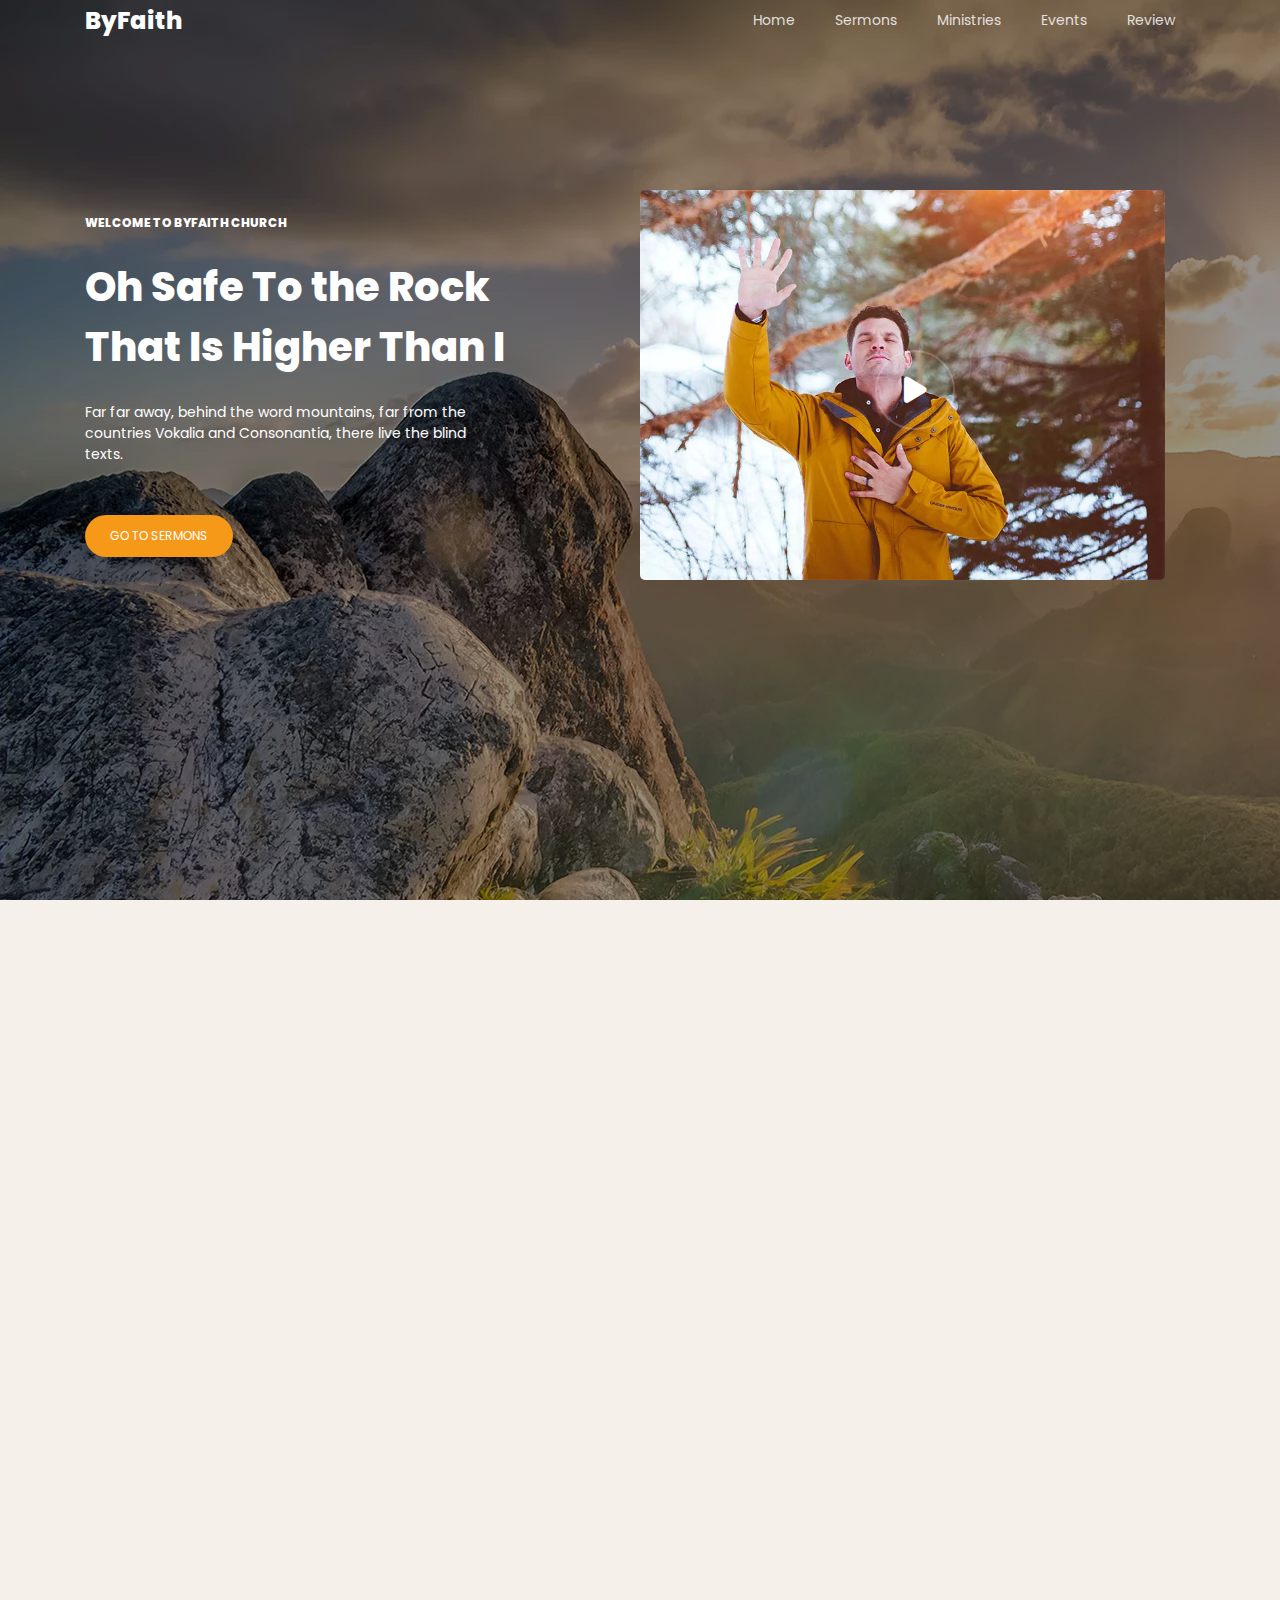
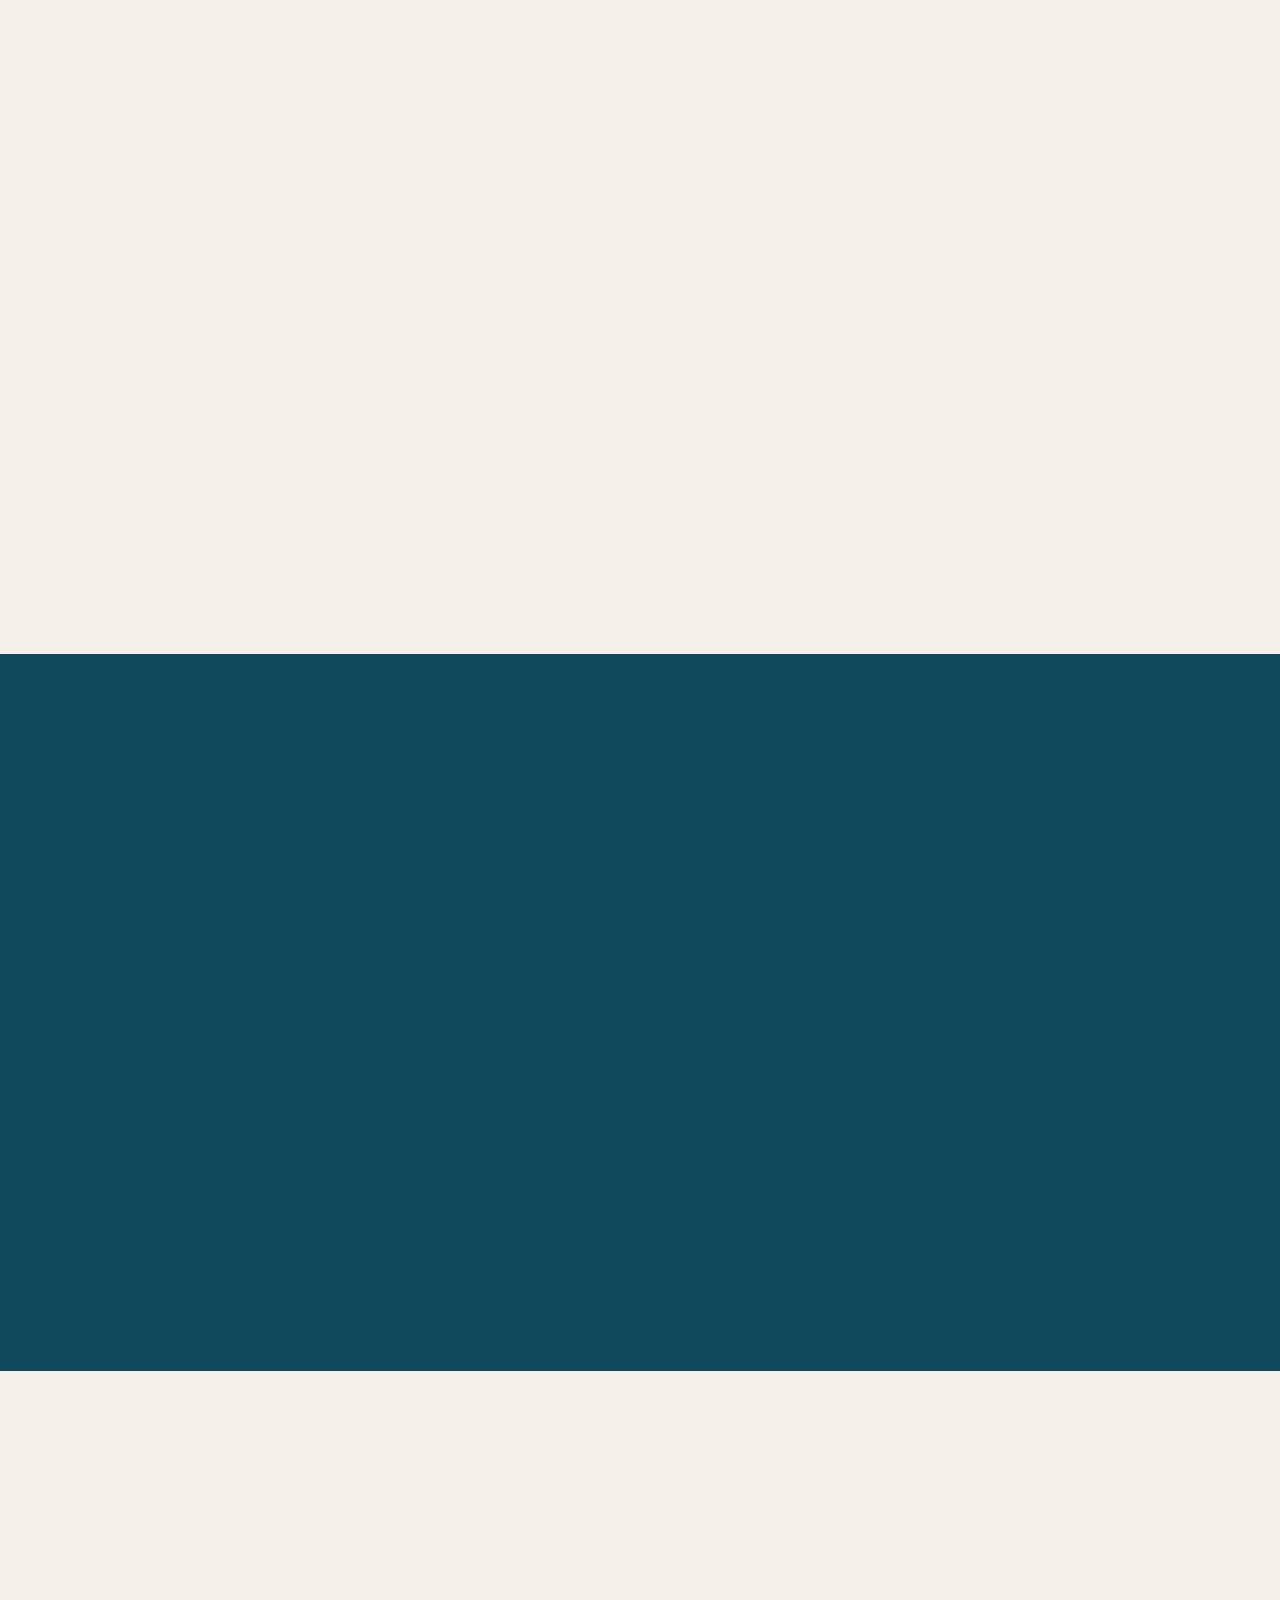
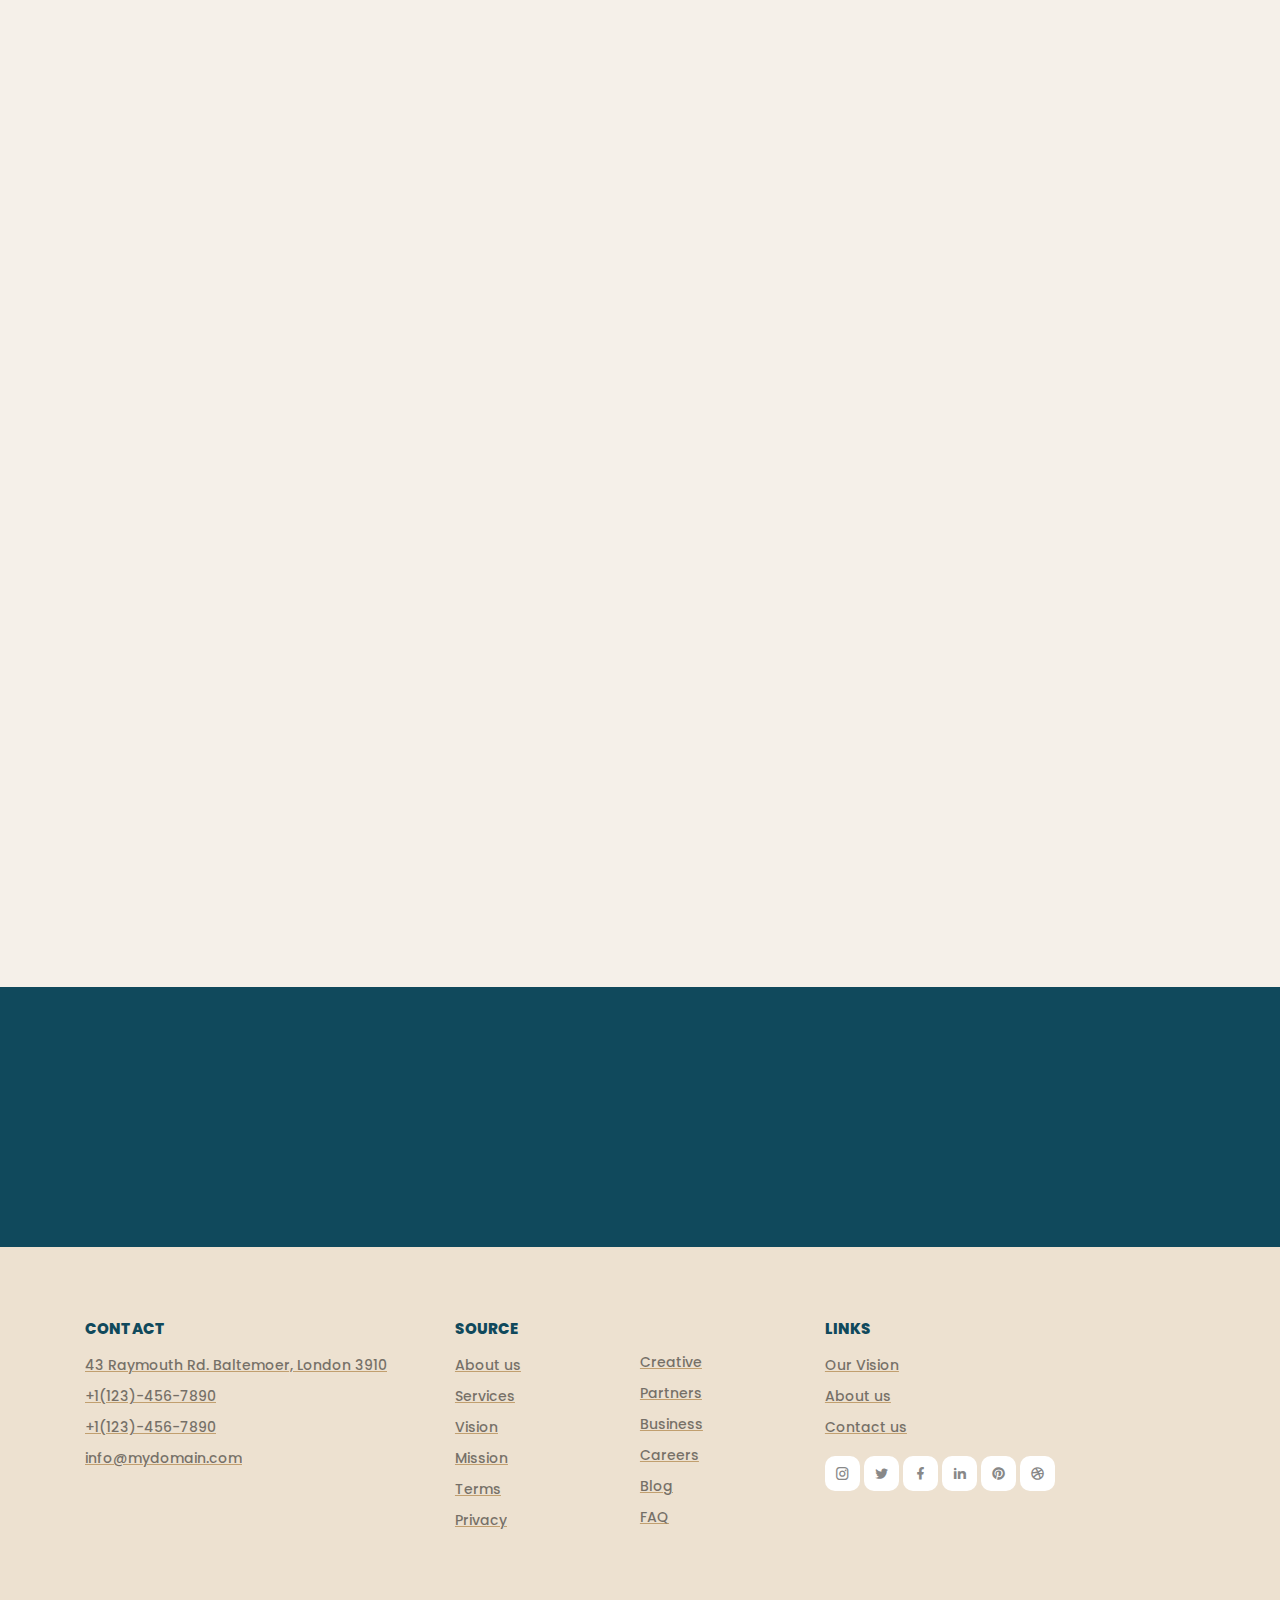
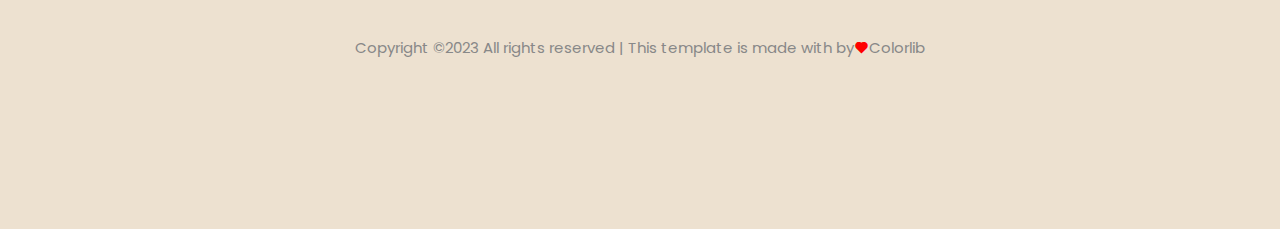
==== index.html @ b5b04ec8 "SASS-WEBSITE" ====
<!DOCTYPE html>
<html lang="en">

<head>
    <meta charset="UTF-8">
    <meta http-equiv="X-UA-Compatible" content="IE=edge">
    <meta name="viewport" content="width=device-width, initial-scale=1.0">
    <title>sass</title>
    <link rel="stylesheet" href="remix/remixicon.css" type="text/css">
    <link rel="stylesheet" href="fonts/stylesheet.css" type="text/css">
    <link rel="stylesheet" href="css/all.min.css" type="text/css">
    <link rel="stylesheet" href="css/animate.css" type="text/css">
    <link rel="stylesheet" href="css/style.css" type="text/css">

</head>

<body>

    <!-- header start -->
    <header>
        <div class="container">
            <div class="d-flex justify-between align-center">
                <div class="logo">
                    <h2><a href="javascript:void(0)">ByFaith</a></h2>
                </div>
                <nav>
                    <ul class="d-flex">
                        <li><a href="javascript:void(0)">Home</a></li>
                        <li class="dropdown">
                            <a href="javascript:void(0)">Sermons</a>
                            <div class="dropdown-menu">
                                <ul>
                                    <li><a href="javascript:void(0)">sermons</a></li>
                                    <li><a href="javascript:void(0)">sermons single</a></li>
                                    <li class="sub">
                                        <a href="javascript:void(0)">dropdown ></a>
                                        <div class="sub-menu">
                                            <ul>
                                                <li><a href="javascript:void(0)">sub menu one</a></li>
                                                <li><a href="javascript:void(0)">sub menu two</a></li>
                                                <li><a href="javascript:void(0)">sub menu three</a></li>
                                            </ul>
                                        </div>
                                    </li>
                                </ul>
                            </div>
                        </li>
                        <li><a href="javascript:void(0)">Ministries</a></li>
                        <li><a href="javascript:void(0)">Events</a></li>
                        <li><a href="javascript:void(0)">Review</a></li>
                    </ul>
                </nav>
            </div>
        </div>
    </header>
    <!-- header end -->

    <main>
        <!-- banner start -->

        <section>
            <div class="banner">
                <div class="container">
                    <div class="row align-center">
                        <div class="w-2">
                            <div class="banner-item">
                                <h4 class="wow fadeInDown">WELCOME TO BYFAITH CHURCH</h4>
                                <h1 class="wow fadeInDown">Oh Safe To the Rock That Is Higher Than I</h1>
                                <p class="wow fadeInDown">Far far away, behind the word mountains, far from the countries Vokalia and
                                    Consonantia,
                                    there live the blind texts.</p>
                                <a href="#" class="btn" class="wow fadeInDown">GO TO SERMONS</a>
                            </div>
                        </div>
                        <div class="w-2">
                            <div class="banner-img wow fadeInDown">
                                <i class="fa-solid fa-play"></i>
                                <img src="images/banner.webp" alt="banner" title="banner">
                            </div>
                        </div>
                    </div>
                </div>
            </div>
        </section>

        <!-- banner end -->
        <!-- about start -->

        <section class="about py">
            <div class="container">
                <div class="row ">
                    <div class="w-2">
                        <div class="about-content wow fadeInDown">
                            <h4>ABOUT US</h4>
                            <h2>Living and Sharing
                                The Gospel</h2>
                            <p>Far far away, behind the word mountains, far from the countries Vokalia and Consonantia,
                                there live the blind texts.</br></br>
                                A small river named Duden flows by their place and supplies it with the necessary
                                regelialia. It is a paradisematic country, in which roasted parts of sentences fly into
                                your mouth.</p>
                            <a href="#" class="abtn">KNOW MORE ABOUT US</a>
                        </div>
                    </div>
                    <div class="w-2">
                        <div class="about-img wow fadeInDown">
                            <img src="images/about.webp" alt="about" title="about" width="100% ">
                        </div>
                    </div>
                </div>
            </div>
        </section>

        <!-- about end -->

        <!-- sermons start -->
        <section class="sermons py">
            <div class="container">
                <div class="sermons-title wow fadeInDown">
                    <h5>SERMONS</h5>
                    <h2>Recent Sermons</h2>
                </div>
                <div class="row py">
                    <div class="w-3">
                        <div class="sermons-img wow fadeInDown">
                            <img src="images/s1.webp" alt="s1" title="s1">
                        </div>
                        <div class="sermons-content wow fadeInDown">
                            <h4>15 Jan 2020 • By Pastor Campbell
                            </h4>
                            <h3>Living and Sharing The Gospel</h3>
                            <h4>Far far away, behind the word mountains, far from the countries Vokalia and Consonantia
                            </h4>
                            <h6><a href="javascript:void(0)" class="sbtn">READ MORE</a></h6>
                        </div>
                    </div>
                    <div class="w-3">
                        <div class="sermons-img wow fadeInDown">
                            <img src="images/s2.webp" alt="">
                        </div>
                        <div class="sermons-content wow fadeInDown">
                            <h4>15 Jan 2020 • By Pastor Campbell
                            </h4>
                            <h3>Living and Sharing The Gospel</h3>
                            <h4>Far far away, behind the word mountains, far from the countries Vokalia and Consonantia
                            </h4>
                            <h6><a href="javascript:void(0)" class="sbtn">READ MORE</a></h6>
                        </div>
                    </div>
                    <div class="w-3">
                        <div class="sermons-img wow fadeInDown">
                            <img src="images/s3.webp" alt="">
                        </div>
                        <div class="sermons-content wow fadeInDown">
                            <h4>15 Jan 2020 • By Pastor Campbell
                            </h4>
                            <h3>Living and Sharing The Gospel</h3>
                            <h4>Far far away, behind the word mountains, far from the countries Vokalia and Consonantia
                            </h4>
                            <h6><a href="javascript:void(0)" class="sbtn">READ MORE</a></h6>
                        </div>
                    </div>
                </div>
            </div>
        </section>
        <!-- sermons end -->

        <!-- why us start -->
        <section class="why py">
            <div class="container">
                <div class="row">
                    <div class="w-2">
                        <div class="why-content wow fadeInDown">
                            <h5>why us</h5>
                            <h2>You matter to God, you matter to us.</h2>
                        </div>
                    </div>
                    <div class="w-2">
                        <div class="why-content wow fadeInDown">
                            <p>Far far away, behind the word mountains, far from the countries Vokalia and Consonantia,
                                there live the blind texts. Separated they live in Bookmarksgrove right at the coast of
                                the Semantics, a large language ocean.</p>
                        </div>

                    </div>
                </div>
                <div class="row align-center wow fadeInDown">
                    <div class="w-2">
                        <div class="why-img">
                            <i class="fa-solid fa-play"></i>
                            <img src="images/why.webp" alt="why" title="why">
                        </div>
                    </div>
                    <div class="w-2">
                        <div class="row">
                            <div class="w-2">
                                <div class="why-item wow fadeInDown">
                                    <h4>PEACE WITH GOD</h4>
                                    <p>Far far away, behind the word mountains, far from the countries Vokalia and
                                        Consonantia.</p>
                                    <h4>IDENTIFYING LIMITATIONS</h4>
                                    <p>Far far away, behind the word mountains, far from the countries Vokalia and
                                        Consonantia.</p>
                                </div>
                            </div>
                            <div class="w-2">
                                <div class="why-item wow fadeInDown">
                                    <h4>RELATIONSHIP FOR THE SOUL</h4>
                                    <p>Far far away, behind the word mountains, far from the countries Vokalia and
                                        Consonantia.</p>
                                    <h4>HIS KINGDOM</h4>
                                    <p>Far far away, behind the word mountains, far from the countries Vokalia and
                                        Consonantia.</p>
                                </div>
                            </div>
                        </div>
                        <a href="javascript:void(0)" class="wbtn wow fadeInDown">SEND US YOUR PREYER REQUEST</a>
                    </div>
                </div>
            </div>
        </section>
        <!-- why us end -->

        <!-- terminal start -->
        <section class="terminal py">
            <div class="container">
                <div class="terminal-title text-center wow fadeInDown">
                    <h5>TESTIMONIALS</h5>
                    <h2>Living Testimonies</h2>
                </div>
                <div class="box text-center wow fadeInDown">
                    <div class="terminal-item wow fadeInDown">
                        <h3>Far far away, behind the word mountains</h3>
                        <p>Far far away, behind the word mountains, far from the countries Vokalia and Consonantia,
                            there live the blind texts. Separated they live in Bookmarksgrove right at the coast of the
                            Semantics, a large language ocean.</p>
                        <img src="images/t1.webp" alt="t1" title="t1">
                        <h4>James Campbell</h4>
                        <h5>PERSON</h5>
                    </div>
                </div>
                <div class="terminal-btn wow fadeInDown">
                    <a href="javascript:void(0)" class="btn">PREV</a>
                    <a href="javascript:void(0)" class="btn">NEXT</a>
                </div>

            </div>
        </section>
        <!-- terminal end -->

        <section class="services py">
            <div class="container">
                <div class="box wow fadeInDown">
                    <div class="services-title text-center">
                        <h5>OUR SERVICES</h5>
                        <h2>church Services</h2>
                    </div>
                    <div class="row text-center py wow fadeInDown">
                        <div class="w-3">
                            <div class="services-img">
                                <i class="ri-home-4-fill"></i>
                            </div>
                            <div class="services-content">
                                <h4>Praise and Worship</h4>
                                <p>Far far away, behind the word mountains, far from the countries Vokalia and
                                    Consonantia, there live the blind texts.</p>
                                <a href="javascript:void(0)">+ Read more</a>
                            </div>
                        </div>
                        <div class="w-3">
                            <div class="services-img ">
                                <i class="ri-home-4-fill"></i>
                            </div>
                            <div class="services-content">
                                <h4>Praise and Worship</h4>
                                <p>Far far away, behind the word mountains, far from the countries Vokalia and
                                    Consonantia, there live the blind texts.</p>
                                <a href="javascript:void(0)">+ Read more</a>
                            </div>
                        </div>
                        <div class="w-3">
                            <div class="services-img">
                                <i class="ri-home-4-fill"></i>
                            </div>
                            <div class="services-content">
                                <h4>Praise and Worship</h4>
                                <p>Far far away, behind the word mountains, far from the countries Vokalia and
                                    Consonantia, there live the blind texts.</p>
                                <a href="javascript:void(0)">+ Read more</a>
                            </div>
                        </div>
                    </div>
                </div>
            </div>

        </section>

        <!-- join start -->

        <section class="join py">
            <div class="container">
                <div class="row align-center wow fadeInDown">
                    <div class="join-content">
                        <h2>Join with us as we worship the Lord</h2>
                    </div>
                    <div class="join-btn">
                        <a href="#" class="btn">JOIN US</a>
                    </div>
                </div>
            </div>
        </section>

        <!-- join end -->
    </main>

    <!-- footer start -->
    <footer class="py footer">
        <div class="container">
            <div class="row">
                <div class="w-3">
                    <div class="footer-item">
                        <h3>CONTACT</h3>
                        <ul>
                            <li><a href="javascript:void(0)">43 Raymouth Rd. Baltemoer, London 3910</a></li>
                            <li><a href="javascript:void(0)">+1(123)-456-7890</a></li>
                            <li><a href="javascript:void(0)">+1(123)-456-7890</a></li>
                            <li><a href="javascript:void(0)">info@mydomain.com</a></li>
                        </ul>
                    </div>
                </div>
                <div class="w-3">
                    <div class="row">
                        <div class="w-2">
                            <div class="footer-item">
                                <h3>SOURCE</h3>
                                <ul>
                                    <li><a href="javascript:void(0)">About us</a></li>
                                    <li><a href="javascript:void(0)">Services</a></li>
                                    <li><a href="javascript:void(0)">Vision</a></li>
                                    <li><a href="javascript:void(0)">Mission</a></li>
                                    <li><a href="javascript:void(0)">Terms</a></li>
                                    <li><a href="javascript:void(0)">Privacy</a></li>
                                </ul>
                            </div>
                        </div>
                        <div class="w-2">
                            <div class="footer-content">
                                <ul>
                                    <li><a href="javascript:void(0)">Creative</a></li>
                                    <li><a href="javascript:void(0)">Partners</a></li>
                                    <li><a href="javascript:void(0)">Business</a></li>
                                    <li><a href="javascript:void(0)">Careers</a></li>
                                    <li><a href="javascript:void(0)">Blog</a></li>
                                    <li><a href="javascript:void(0)">FAQ</a></li>
                                </ul>
                            </div>
                        </div>
                    </div>
                </div>
                <div class="w-3">
                    <div class="footer-item">
                        <h3>LINKS</h3>
                        <ul>
                            <li><a href="javascript:void(0)">Our Vision</a></li>
                            <li><a href="javascript:void(0)">About us</a></li>
                            <li><a href="javascript:void(0)">Contact us</a></li>
                        </ul>
                    </div>
                    <div class="link-icon">
                        <i class="ri-instagram-line"></i>
                        <i class="ri-twitter-fill"></i>
                        <i class="ri-facebook-fill"></i>
                        <i class="ri-linkedin-fill"></i>
                        <i class="ri-pinterest-fill"></i>
                        <i class="ri-dribbble-line"></i>
                    </div>
                </div>
            </div>
            <div class="copy-link justify-center d-flex">
                <p class="d-flex align-center">Copyright ©2023 All rights reserved | This template is made with by<i
                        class="ri-heart-fill"></i>
                    Colorlib</p>
            </div>
        </div>
    </footer>
    <!-- footer end -->

    <Script src="js/wow.min.js" type="text/javascript" rel="stylesheet"></script>
    <script>
        wow = new WOW(
        {
        boxClass:     'wow',      // default
        animateClass: 'animated', // default
        offset:       0,          // default
        mobile:       true,       // default
        live:         true        // default
      }
      )
      wow.init();
    </Script>
</body>

</html>
---- fonts/stylesheet.css ----
@font-face {
    font-family: 'Poppins';
    src: url('Poppins-ExtraBoldItalic.woff2') format('woff2'),
        url('Poppins-ExtraBoldItalic.woff') format('woff');
    font-weight: bold;
    font-style: italic;
    font-display: swap;
}

@font-face {
    font-family: 'Poppins';
    src: url('Poppins-BoldItalic.woff2') format('woff2'),
        url('Poppins-BoldItalic.woff') format('woff');
    font-weight: bold;
    font-style: italic;
    font-display: swap;
}

@font-face {
    font-family: 'Poppins';
    src: url('Poppins-Bold.woff2') format('woff2'),
        url('Poppins-Bold.woff') format('woff');
    font-weight: bold;
    font-style: normal;
    font-display: swap;
}

@font-face {
    font-family: 'Poppins';
    src: url('Poppins-ExtraBold.woff2') format('woff2'),
        url('Poppins-ExtraBold.woff') format('woff');
    font-weight: bold;
    font-style: normal;
    font-display: swap;
}

@font-face {
    font-family: 'Poppins';
    src: url('Poppins-Black.woff2') format('woff2'),
        url('Poppins-Black.woff') format('woff');
    font-weight: 900;
    font-style: normal;
    font-display: swap;
}

@font-face {
    font-family: 'Poppins';
    src: url('Poppins-BlackItalic.woff2') format('woff2'),
        url('Poppins-BlackItalic.woff') format('woff');
    font-weight: 900;
    font-style: italic;
    font-display: swap;
}

@font-face {
    font-family: 'Poppins';
    src: url('Poppins-ExtraLight.woff2') format('woff2'),
        url('Poppins-ExtraLight.woff') format('woff');
    font-weight: 200;
    font-style: normal;
    font-display: swap;
}

@font-face {
    font-family: 'Poppins';
    src: url('Poppins-ExtraLightItalic.woff2') format('woff2'),
        url('Poppins-ExtraLightItalic.woff') format('woff');
    font-weight: 200;
    font-style: italic;
    font-display: swap;
}

@font-face {
    font-family: 'Poppins';
    src: url('Poppins-Italic.woff2') format('woff2'),
        url('Poppins-Italic.woff') format('woff');
    font-weight: normal;
    font-style: italic;
    font-display: swap;
}

@font-face {
    font-family: 'Poppins';
    src: url('Poppins-Light.woff2') format('woff2'),
        url('Poppins-Light.woff') format('woff');
    font-weight: 300;
    font-style: normal;
    font-display: swap;
}

@font-face {
    font-family: 'Poppins';
    src: url('Poppins-LightItalic.woff2') format('woff2'),
        url('Poppins-LightItalic.woff') format('woff');
    font-weight: 300;
    font-style: italic;
    font-display: swap;
}

@font-face {
    font-family: 'Poppins';
    src: url('Poppins-Medium.woff2') format('woff2'),
        url('Poppins-Medium.woff') format('woff');
    font-weight: 500;
    font-style: normal;
    font-display: swap;
}

@font-face {
    font-family: 'Poppins';
    src: url('Poppins-MediumItalic.woff2') format('woff2'),
        url('Poppins-MediumItalic.woff') format('woff');
    font-weight: 500;
    font-style: italic;
    font-display: swap;
}

@font-face {
    font-family: 'Poppins';
    src: url('Poppins-Regular.woff2') format('woff2'),
        url('Poppins-Regular.woff') format('woff');
    font-weight: normal;
    font-style: normal;
    font-display: swap;
}

@font-face {
    font-family: 'Poppins';
    src: url('Poppins-SemiBold.woff2') format('woff2'),
        url('Poppins-SemiBold.woff') format('woff');
    font-weight: 600;
    font-style: normal;
    font-display: swap;
}

@font-face {
    font-family: 'Poppins';
    src: url('Poppins-SemiBoldItalic.woff2') format('woff2'),
        url('Poppins-SemiBoldItalic.woff') format('woff');
    font-weight: 600;
    font-style: italic;
    font-display: swap;
}

@font-face {
    font-family: 'Poppins';
    src: url('Poppins-Thin.woff2') format('woff2'),
        url('Poppins-Thin.woff') format('woff');
    font-weight: 100;
    font-style: normal;
    font-display: swap;
}

@font-face {
    font-family: 'Poppins';
    src: url('Poppins-ThinItalic.woff2') format('woff2'),
        url('Poppins-ThinItalic.woff') format('woff');
    font-weight: 100;
    font-style: italic;
    font-display: swap;
}
---- css/style.css ----
* {
  margin: 0;
  padding: 0;
  box-sizing: border-box;
}

body {
  font-family: "Poppins", sans-serif;
}

.container {
  max-width: 1140px;
  margin: 0 auto;
  padding: 0 15px;
}

.text-center {
  text-align: center;
}

.d-flex {
  display: flex;
}

.justify-between {
  justify-content: space-between;
}

.justify-center {
  justify-content: center;
}

.align-center {
  align-items: center;
}

a {
  text-decoration: none;
  display: inline-block;
}

li {
  list-style: none;
}

.row {
  display: flex;
  flex-wrap: wrap;
}

img {
  display: block;
  max-width: 100%;
}

.w-1 {
  width: 100%;
}

.w-2 {
  width: 50%;
}

.py {
  padding: 70px 0;
}

.w-3 {
  width: 33.33%;
}

header {
  position: absolute;
  width: 100%;
  z-index: 99;
}
header .logo h2 a {
  color: white;
}
header nav ul .dropdown {
  position: relative;
  z-index: 9;
}
header nav ul .dropdown .dropdown-menu {
  position: absolute;
  top: 100%;
  left: 0;
  background-color: white;
  width: 180px;
  opacity: 0;
  visibility: hidden;
  transform: translateY(20px);
  transition: all 0.3s linear;
}
header nav ul .dropdown .dropdown-menu ul li a {
  transition: all 0.3s linear;
  color: black;
  opacity: 1;
}
header nav ul .dropdown .dropdown-menu ul li:hover a {
  color: #f79918;
}
header nav ul .dropdown .dropdown-menu ul .sub {
  position: relative;
  z-index: 9;
}
header nav ul .dropdown .dropdown-menu ul .sub .sub-menu {
  position: absolute;
  top: 0;
  right: -180px;
  background-color: white;
  width: 180px;
  opacity: 0;
  visibility: hidden;
  transform: translateY(20px);
  transition: all 0.3s linear;
}
header nav ul .dropdown .dropdown-menu ul .sub .sub-menu ul li:hover a {
  color: #f79918;
}
header nav ul .dropdown .dropdown-menu ul .sub .sub-menu ul li a {
  color: black;
  transition: all 0.2s linear;
}
header nav ul .dropdown .dropdown-menu ul .sub:hover .sub-menu {
  opacity: 1;
  visibility: visible;
  transform: translateY(0);
}
header nav ul li:hover .dropdown-menu {
  opacity: 1;
  visibility: visible;
  transform: translateY(0);
}
header nav ul li a {
  opacity: 0.8;
  padding: 10px 0;
  margin: 0px 20px;
  color: white;
  font-size: 14px;
}
header nav ul li a:hover {
  opacity: 1;
}

.banner {
  background-image: url("../images/bg.webp");
  width: 100%;
  height: 100vh;
  z-index: 9;
  position: relative;
  padding-top: 190px;
}
.banner::after {
  content: "";
  width: 100%;
  height: 100vh;
  background-color: rgba(0, 0, 0, 0.411);
  position: absolute;
  top: 0;
  z-index: -1;
}
.banner .banner-item {
  margin-right: 60px;
}
.banner .banner-item h4 {
  font-size: 12px;
  color: white;
}
.banner .banner-item h1 {
  font-size: 40px;
  color: white;
  padding: 25px 0;
}
.banner .banner-item p {
  font-size: 14px;
  color: white;
  margin-right: 80px;
}
.banner .banner-item a {
  padding: 12px 25px;
  background-color: #f79918;
  font-size: 12px;
  color: white;
  border-radius: 50px;
  margin-top: 50px;
  transition: all 0.1s linear;
}
.banner .banner-item a:hover {
  background-color: white;
  color: #f79918;
}
.banner .banner-img {
  border-radius: 15px;
  margin-right: 30px;
  position: relative;
}
.banner .banner-img i {
  position: absolute;
  top: 160px;
  left: 235px;
  font-size: 30px;
  color: white;
  width: 80px;
  height: 80px;
  border: 2px solid rgba(255, 255, 255, 0.202);
  text-align: center;
  align-items: center;
  display: flex;
  justify-content: center;
  border-radius: 50%;
}
.banner .banner-img img {
  border-radius: 5px;
}

.about {
  background-color: #f5f0e9;
}
.about .about-content {
  margin-right: 90px;
}
.about .about-content h4 {
  font-size: 12px;
  color: #f79918;
}
.about .about-content h2 {
  font-size: 40px;
  margin: 15px 0;
}
.about .about-content P {
  font-size: 14px;
  color: #888888;
}
.about .about-content a {
  padding: 12px 25px;
  background-color: #f79918;
  font-size: 12px;
  color: white;
  border-radius: 50px;
  margin-top: 30px;
  transition: all 0.3s linear;
}
.about .about-content a:hover {
  background-color: white;
  color: #f79918;
  box-shadow: 2px 20px 45px -16px black;
}
.about .about-img img {
  border-radius: 7px;
}

.sermons {
  background-color: #f5f0e9;
}
.sermons .sermons-title {
  text-align: center;
}
.sermons .sermons-title h5 {
  font-size: 12px;
  color: #f79918;
}
.sermons .sermons-title h2 {
  font-size: 40px;
  margin-top: 20px;
}
.sermons .sermons-img {
  padding: 0 20px;
  margin-bottom: 20PX;
}
.sermons .sermons-img img {
  border-radius: 7px;
}
.sermons .sermons-content {
  padding: 20px;
}
.sermons .sermons-content h4 {
  font-size: 14px;
  color: #888888;
  font-weight: 400;
}
.sermons .sermons-content h3 {
  margin: 10px 0;
  font-size: 21px;
  font-weight: 600;
}
.sermons .sermons-content h6 {
  letter-spacing: 2px;
}
.sermons .sermons-content h6 a {
  padding: 12px 25px;
  background-color: #f79918;
  font-size: 12px;
  color: white;
  border-radius: 50px;
  margin-top: 30px;
  transition: all 0.3s linear;
}
.sermons .sermons-content h6 a:hover {
  background-color: white;
  color: #f79918;
  box-shadow: 2px 20px 45px -16px black;
}

.why {
  background-color: #10495c;
}
.why a {
  padding: 12px 25px;
  background-color: #f79918;
  font-size: 12px;
  color: white;
  border-radius: 50px;
  margin-top: 30px;
  transition: all 0.3s linear;
  margin-left: 40px;
}
.why a:hover {
  background-color: white;
  color: #f79918;
  box-shadow: 2px 20px 45px -16px black;
}
.why .why-content h5 {
  font-size: 12px;
  color: #f79918;
}
.why .why-content h2 {
  font-size: 40px;
  margin-top: 20px;
  color: white;
}
.why .why-content P {
  font-size: 14px;
  color: #888888;
  margin-top: 40px;
  line-height: 25px;
  margin-left: 40px;
}
.why .why-img {
  position: relative;
}
.why .why-img img {
  border-radius: 7px;
  margin-top: 50px;
}
.why .why-img i {
  position: absolute;
  top: 150px;
  left: 235px;
  font-size: 30px;
  color: white;
  width: 80px;
  height: 80px;
  border: 2px solid rgba(255, 255, 255, 0.202);
  text-align: center;
  align-items: center;
  display: flex;
  justify-content: center;
  border-radius: 50%;
}
.why .why-item {
  margin-top: 50px;
}
.why .why-item h4 {
  font-size: 14px;
  color: white;
  font-weight: 500;
  margin: 30px 0 10px 40px;
}
.why .why-item p {
  font-size: 14px;
  color: #888888;
  margin-left: 40px;
}

.terminal {
  background-color: #f5f0e9;
  padding-bottom: 400px;
}
.terminal .terminal-title h5 {
  font-size: 12px;
  color: #f79918;
}
.terminal .terminal-title h2 {
  font-size: 40px;
  margin-top: 20px;
}
.terminal .box {
  width: 670px;
  height: 360px;
  background-color: white;
  margin: 0 auto;
  margin-top: 50px;
  padding-bottom: 100px;
}
.terminal .terminal-item {
  padding: 40px;
}
.terminal .terminal-item h3 {
  font-size: 18px;
  padding-top: 20px;
  text-align: center;
}
.terminal .terminal-item p {
  font-size: 18px;
  font-style: italic;
  text-align: center;
  padding-top: 20px;
}
.terminal .terminal-item img {
  height: 40px;
  width: 40px;
  border-radius: 50%;
  margin: 0 auto;
}
.terminal .terminal-item h5 {
  color: #888888;
  font-weight: 300;
}
.terminal .terminal-btn {
  text-align: center;
}
.terminal .terminal-btn a {
  padding: 5px 25px;
  background-color: #f79918;
  font-size: 12px;
  color: white;
  border-radius: 50px;
  margin-top: 70px;
  font-weight: 600;
}

.services {
  position: relative;
  background-color: #f5f0e9;
}
.services .box {
  width: 1140px;
  height: 450px;
  background-color: white;
  position: absolute;
  left: 130px;
  bottom: -40px;
  padding-top: 40px;
}
.services .services-title h5 {
  font-size: 12px;
  color: #f79918;
}
.services .services-title h2 {
  font-size: 40px;
  margin-top: 20px;
}
.services .services-img i {
  color: #f79918;
  font-size: 50px;
}
.services .services-content {
  padding: 0 20px;
}
.services .services-content p {
  font-size: 12px;
  color: #888888;
  margin: 10px 0;
}
.services .services-content a {
  padding: 8px 25px;
  font-size: 16px;
  color: #f79918;
  border-radius: 50px;
  font-weight: 600;
  transition: all 0.2s linear;
}
.services .services-content a:hover {
  color: #975f11;
}

.join {
  background-color: #10495c;
  padding: 100px 0;
}
.join .join-content h2 {
  font-size: 40px;
  color: white;
}
.join a {
  padding: 10px 25px;
  background-color: #f79918;
  font-size: 12px;
  color: white;
  border-radius: 50px;
  font-weight: 600;
  margin-left: 280px;
}

.footer {
  background-color: #ede1d0;
}
.footer .footer-item h3 {
  font-size: 15px;
  color: #10495c;
  margin-bottom: 10px;
}
.footer .footer-item a {
  text-decoration: underline;
  color: black;
  font-size: 14px;
  font-weight: 500;
  margin: 5px 0;
  text-decoration-style: solid;
  text-decoration-color: #975f11;
  opacity: 0.5;
  transition: all 0.1s linear;
}
.footer .footer-item a:hover {
  opacity: 1;
}
.footer .footer-content {
  margin-top: 30px;
}
.footer .footer-content a {
  text-decoration: underline;
  color: black;
  font-size: 14px;
  font-weight: 500;
  margin: 5px 0;
  text-decoration-style: solid;
  text-decoration-color: #975f11;
  opacity: 0.5;
  transition: all 0.1s linear;
}
.footer .footer-content a:hover {
  opacity: 1;
}
.footer .link-icon {
  margin-top: 20px;
}
.footer .link-icon i {
  background-color: white;
  font-size: 15px;
  padding: 10px;
  border-radius: 10px;
  color: #888888;
  transition: all 0.2s linear;
}
.footer .link-icon i:hover {
  color: white;
  background-color: #f79918;
}
.footer .copy-link p {
  margin: 100px 0;
  color: #888888;
  font-size: 15px;
}
.footer .copy-link p i {
  color: red;
}

/*# sourceMappingURL=style.css.map */
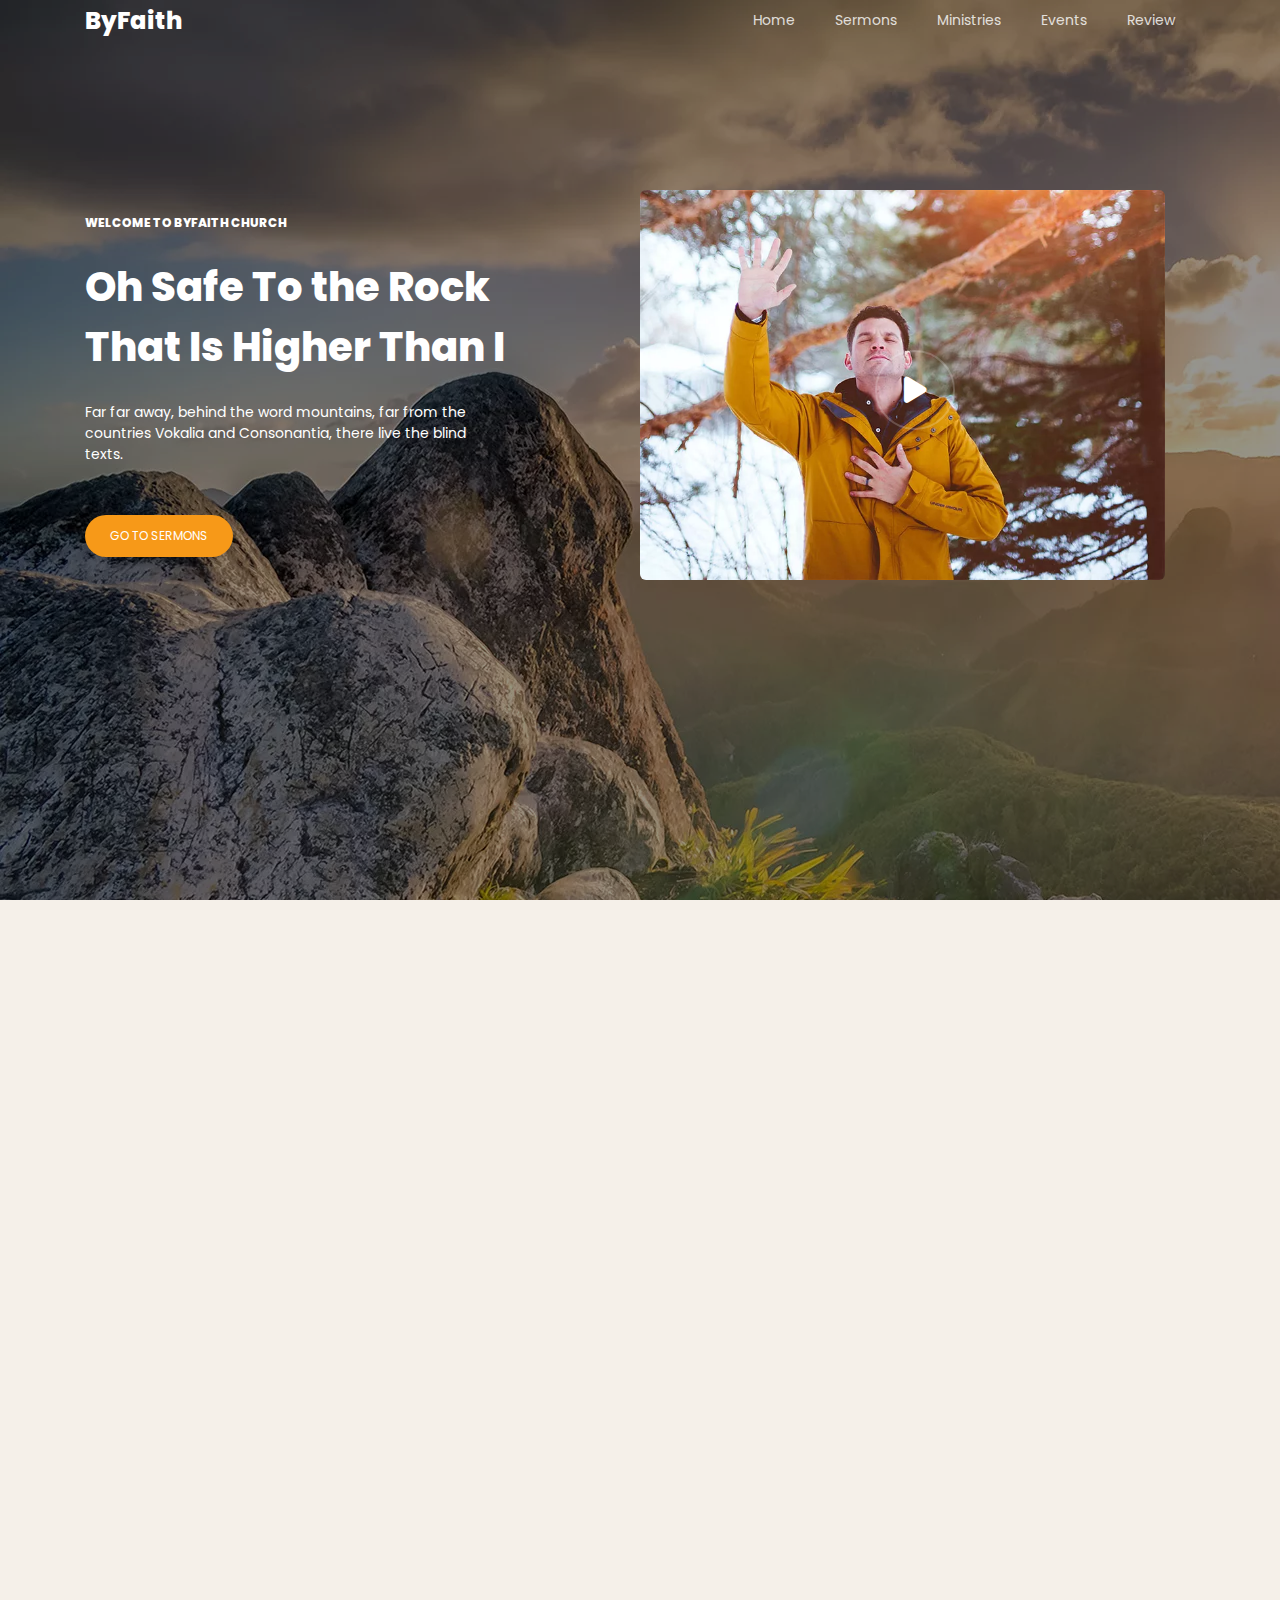
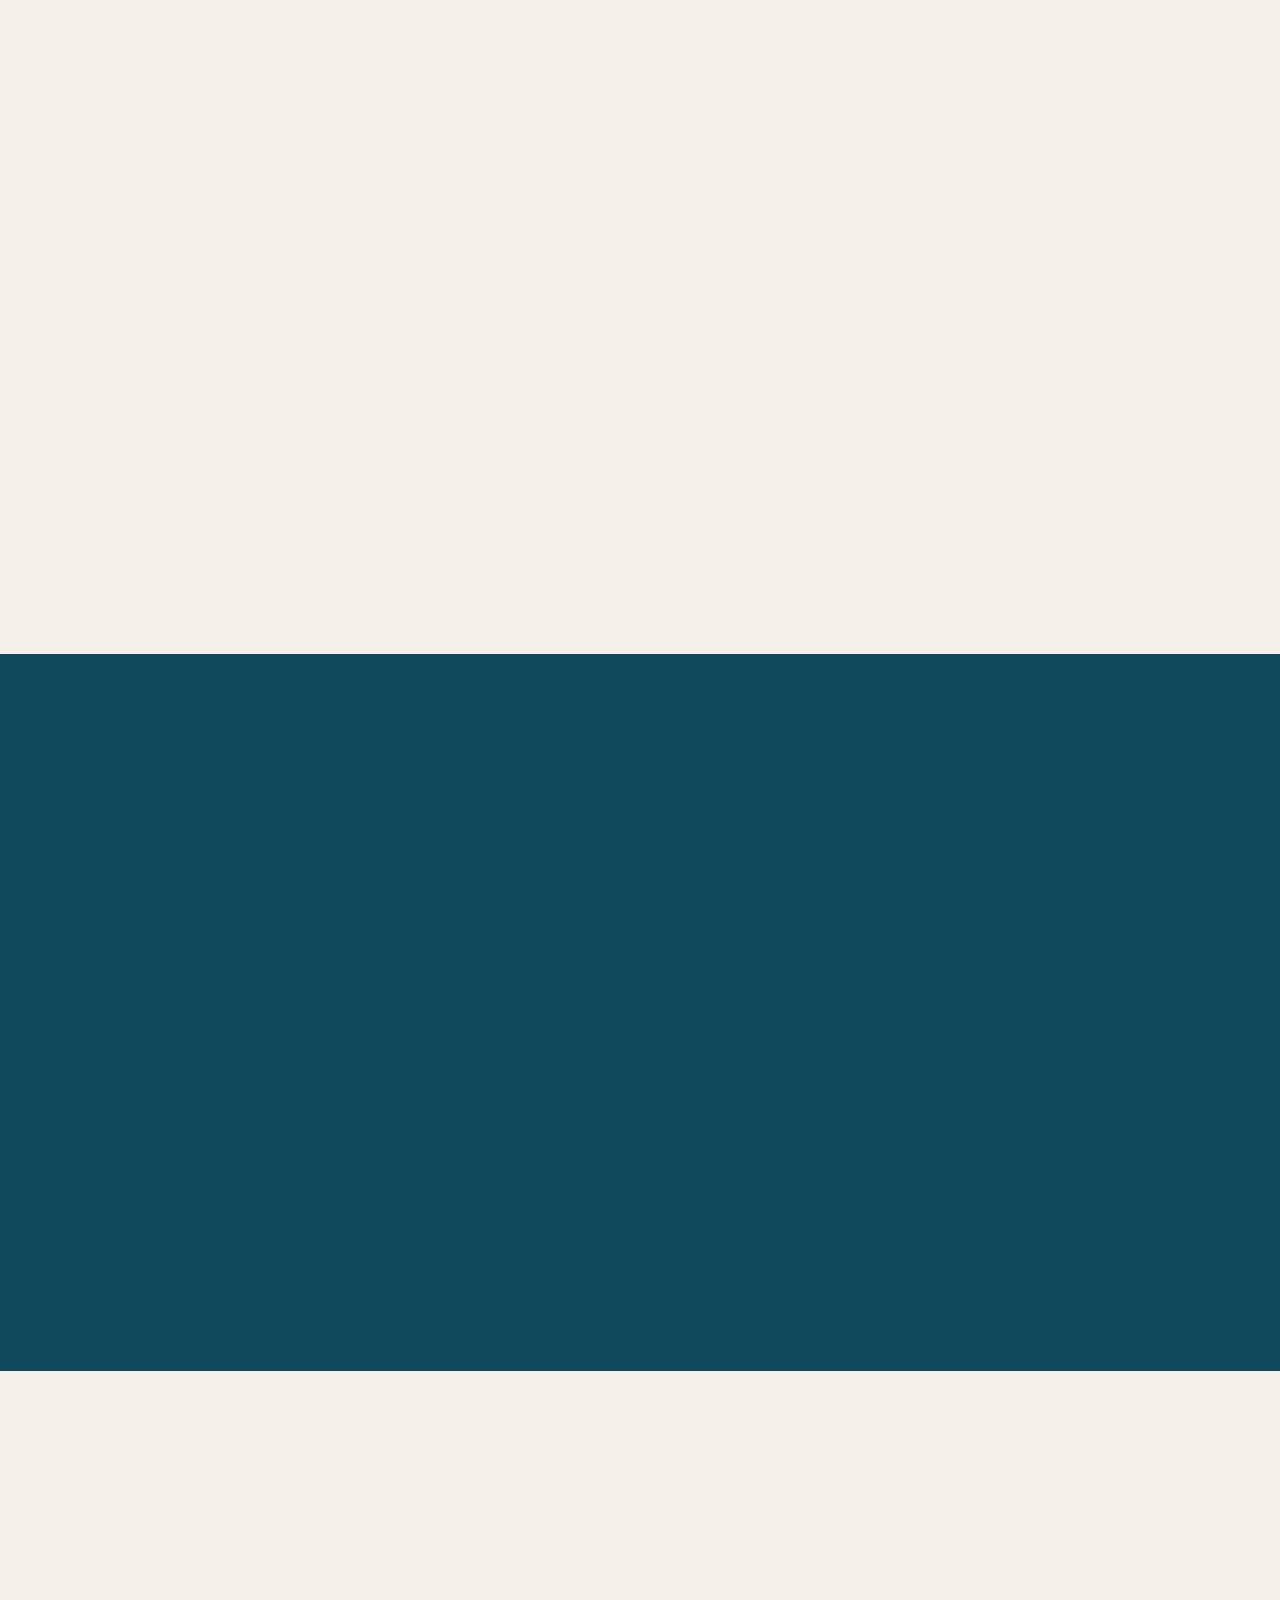
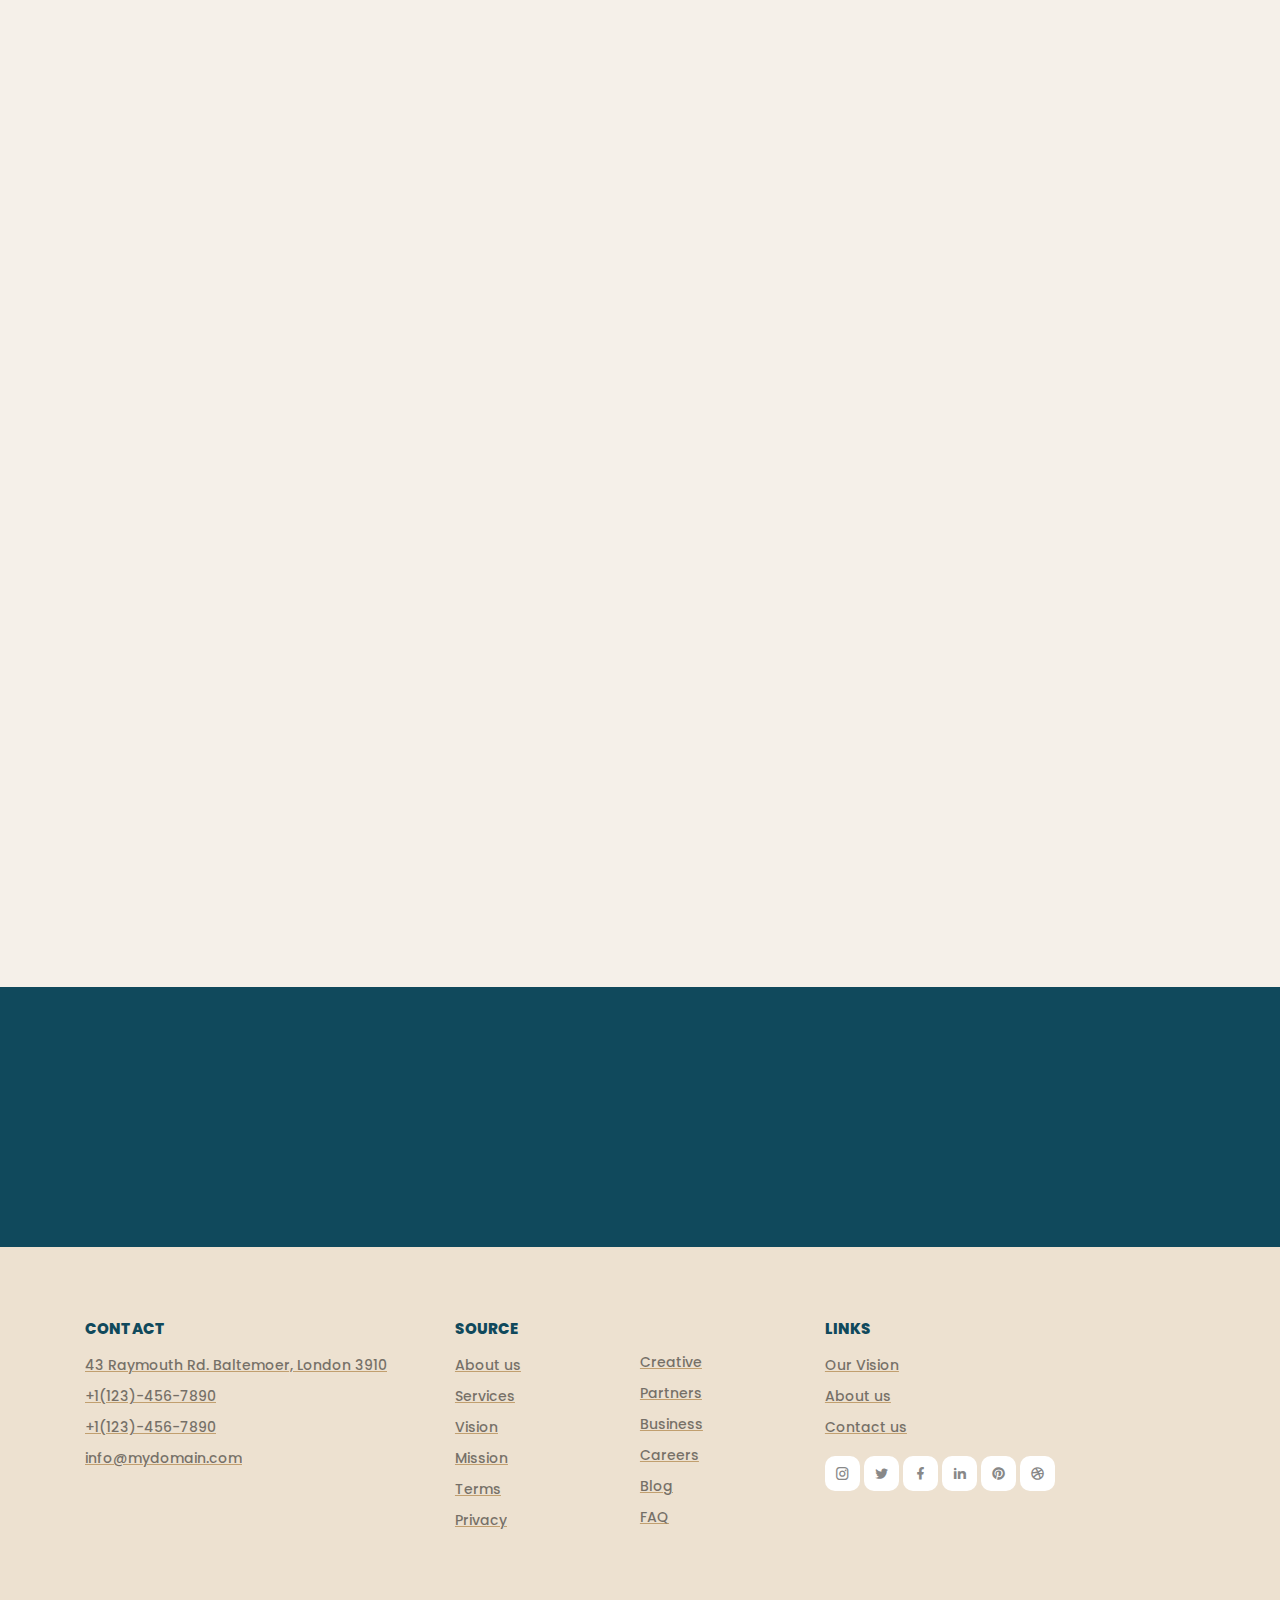
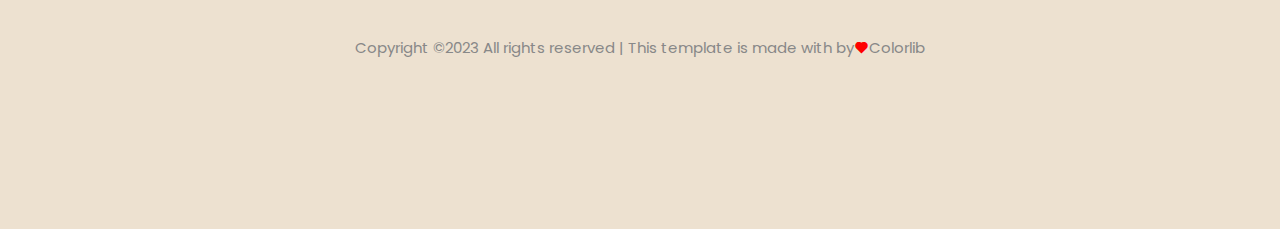
==== commit d2fd523a: "first commit" ====
--- a/index.html
+++ b/index.html
@@ -5,7 +5,7 @@
     <meta charset="UTF-8">
     <meta http-equiv="X-UA-Compatible" content="IE=edge">
     <meta name="viewport" content="width=device-width, initial-scale=1.0">
-    <title>sass</title>
+    <title>SASS WEBSITE</title>
     <link rel="stylesheet" href="remix/remixicon.css" type="text/css">
     <link rel="stylesheet" href="fonts/stylesheet.css" type="text/css">
     <link rel="stylesheet" href="css/all.min.css" type="text/css">
@@ -30,15 +30,15 @@
                             <a href="javascript:void(0)">Sermons</a>
                             <div class="dropdown-menu">
                                 <ul>
-                                    <li><a href="javascript:void(0)">sermons</a></li>
-                                    <li><a href="javascript:void(0)">sermons single</a></li>
+                                    <li><a href="javascript:void(0)">Sermons</a></li>
+                                    <li><a href="javascript:void(0)">Sermons single</a></li>
                                     <li class="sub">
-                                        <a href="javascript:void(0)">dropdown ></a>
+                                        <a href="javascript:void(0)">Dropdown ></a>
                                         <div class="sub-menu">
                                             <ul>
-                                                <li><a href="javascript:void(0)">sub menu one</a></li>
-                                                <li><a href="javascript:void(0)">sub menu two</a></li>
-                                                <li><a href="javascript:void(0)">sub menu three</a></li>
+                                                <li><a href="javascript:void(0)">Sub menu one</a></li>
+                                                <li><a href="javascript:void(0)">Sub menu two</a></li>
+                                                <li><a href="javascript:void(0)">Sub menu three</a></li>
                                             </ul>
                                         </div>
                                     </li>
--- a/css/style.css
+++ b/css/style.css
@@ -211,7 +211,7 @@
   border-radius: 50%;
 }
 .banner .banner-img img {
-  border-radius: 5px;
+  border-radius: 6px;
 }
 
 .about {
